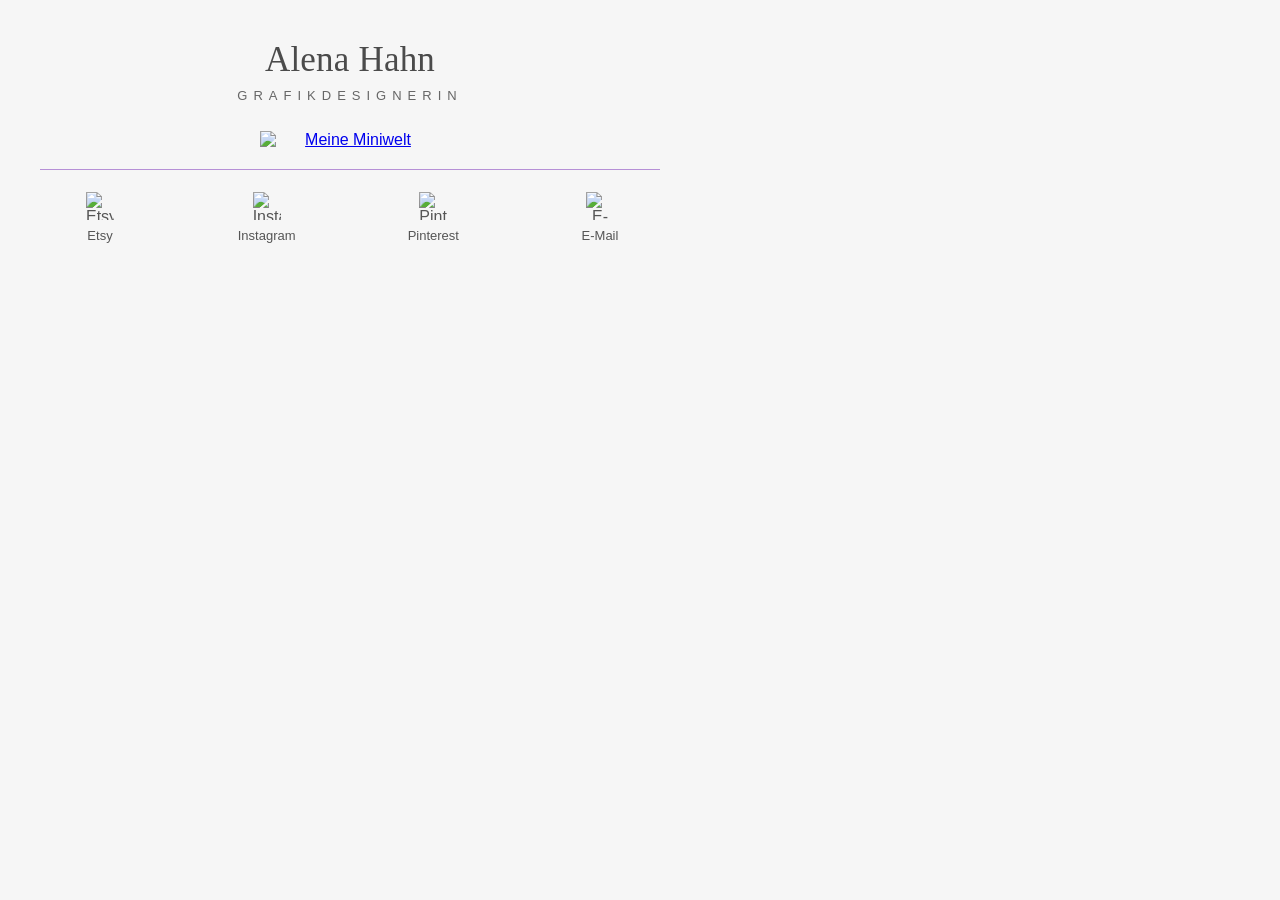
==== index.html @ 3e9e00b9 "Add files via upload" ====
<!DOCTYPE html>
<html lang="de">

<head>

    <meta charset="UTF-8">
    <meta name="viewport" content="width=device-width, initial-scale=1.0">

    <title>Meine Miniwelt Signatur</title>

    <link rel="stylesheet" href="style.css">

</head>

<body>

<div class="card">

    <div class="name">
        Alena Hahn
    </div>

    <div class="profession">
        GRAFIKDESIGNERIN
    </div>

    <a href="https://www.meineminiwelt.com" target="_blank">

        <img
            class="logo"
            src="SVG/logo.svg"
            alt="Meine Miniwelt">

    </a>

    <div class="divider"></div>

    <div class="social">

        <a href="https://www.etsy.com/shop/MeineMiniwelt" target="_blank">

            <img src="SVG/etsy.svg" alt="Etsy">

            <span>Etsy</span>

        </a>

        <a href="https://www.instagram.com/meineminiwelt/" target="_blank">

            <img src="SVG/instagram.svg" alt="Instagram">

            <span>Instagram</span>

        </a>

        <a href="https://de.pinterest.com/meineminiwelt" target="_blank">

            <img src="SVG/pinterest.svg" alt="Pinterest">

            <span>Pinterest</span>

        </a>

        <a href="mailto:meineminiwelt@gmx.de">

            <img src="SVG/post.svg" alt="E-Mail">

            <span>E-Mail</span>

        </a>

    </div>

</div>

</body>

</html>
---- style.css ----
*{
    margin:0;
    padding:0;
    box-sizing:border-box;
}

body{

    background:#f6f6f6;

    font-family:
    "Avenir Next",
    "Helvetica Neue",
    Helvetica,
    Arial,
    sans-serif;

    padding:40px;

}

.card{

    width:620px;

    margin:0;

    background:transparent;

    border-radius:0;

    box-shadow:none;

    padding:0;

    text-align:center;


}

.name{

    font-family:
    "Cormorant Garamond",
    Georgia,
    serif;

    font-size:35px;

    font-weight:400;

    color:#4b4b4b;

    letter-spacing:.2px;

}

.profession{

       margin-top:8px;

    color:#666666;

    font-size:13px;

    letter-spacing:6px;

    font-weight:500;

}

.logo{

     width:180px;

    display:block;

    margin:28px auto 20px;

}

.divider{

    width:100%;

    height:1px;

    background:#b690d6;

    margin:8px auto 22px;

}

.social{

    display:flex;

    justify-content:space-between;

    align-items:flex-start;

}

.social a{

    width:120px;

    text-decoration:none;

    color:#555;

    display:flex;

    flex-direction:column;

    align-items:center;

}

.social img{

    width:28px;

    height:28px;

    margin-bottom:8px;

}

.social span{

    font-size:13px;

}

.social a:hover{

    opacity:.7;

}
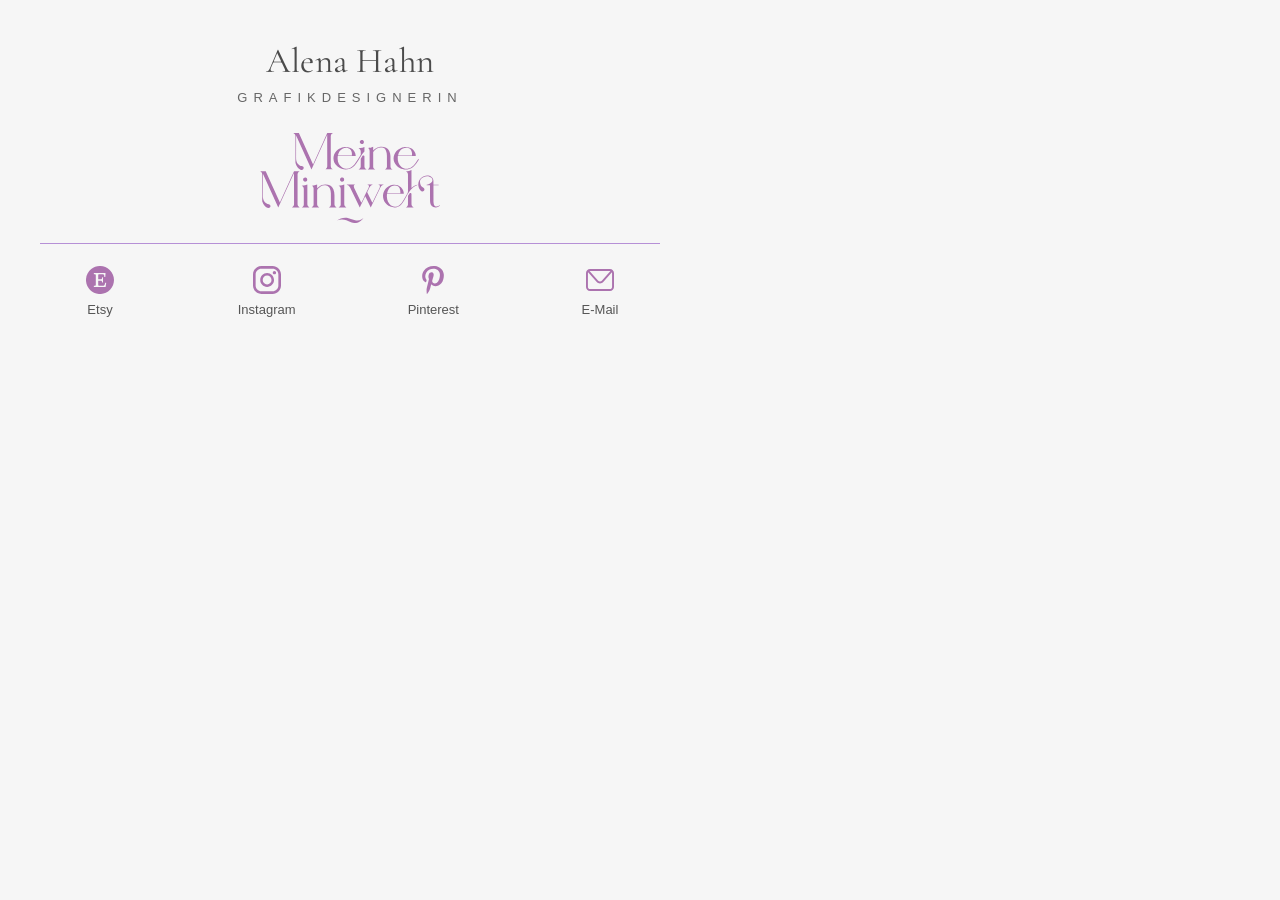
==== commit 62c0894c: "Update index.html" ====
--- a/index.html
+++ b/index.html
@@ -2,35 +2,33 @@
 <html lang="de">
 
 <head>
-
     <meta charset="UTF-8">
     <meta name="viewport" content="width=device-width, initial-scale=1.0">
-
     <title>Meine Miniwelt Signatur</title>
 
+    <link rel="preconnect" href="https://fonts.googleapis.com">
+    <link rel="preconnect" href="https://fonts.gstatic.com" crossorigin>
+
+    <link href="https://fonts.googleapis.com/css2?family=Cormorant+Garamond:wght@400&family=Montserrat:wght@300;400;500&display=swap" rel="stylesheet">
+
     <link rel="stylesheet" href="style.css">
-
 </head>
 
 <body>
 
 <div class="card">
 
-    <div class="name">
-        Alena Hahn
-    </div>
+    <div class="name">Alena Hahn</div>
 
     <div class="profession">
         GRAFIKDESIGNERIN
     </div>
 
     <a href="https://www.meineminiwelt.com" target="_blank">
-
         <img
             class="logo"
-            src="SVG/logo.svg"
+            src="logo.svg"
             alt="Meine Miniwelt">
-
     </a>
 
     <div class="divider"></div>
@@ -38,35 +36,23 @@
     <div class="social">
 
         <a href="https://www.etsy.com/shop/MeineMiniwelt" target="_blank">
-
-            <img src="SVG/etsy.svg" alt="Etsy">
-
+            <img src="etsy.svg" alt="Etsy">
             <span>Etsy</span>
-
         </a>
 
         <a href="https://www.instagram.com/meineminiwelt/" target="_blank">
-
-            <img src="SVG/instagram.svg" alt="Instagram">
-
+            <img src="instagram.svg" alt="Instagram">
             <span>Instagram</span>
-
         </a>
 
-        <a href="https://de.pinterest.com/meineminiwelt" target="_blank">
-
-            <img src="SVG/pinterest.svg" alt="Pinterest">
-
+        <a href="https://de.pinterest.com/meineminiwelt/" target="_blank">
+            <img src="pinterest.svg" alt="Pinterest">
             <span>Pinterest</span>
-
         </a>
 
         <a href="mailto:meineminiwelt@gmx.de">
-
-            <img src="SVG/post.svg" alt="E-Mail">
-
+            <img src="post.svg" alt="E-Mail">
             <span>E-Mail</span>
-
         </a>
 
     </div>
@@ -74,5 +60,4 @@
 </div>
 
 </body>
-
-</html>+</html>
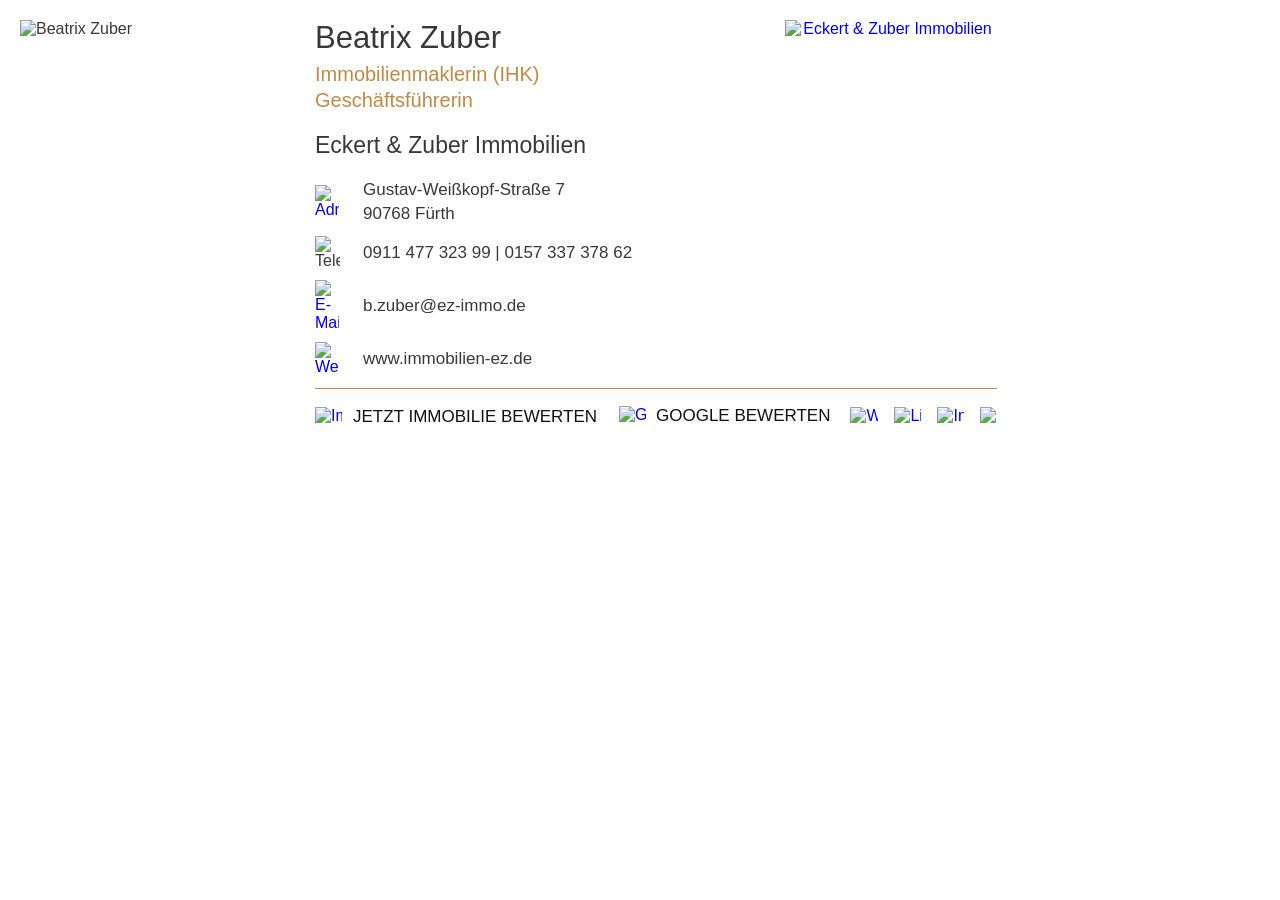
==== commit fc44f186: "Update index.html" ====
--- a/index.html
+++ b/index.html
@@ -1,63 +1,361 @@
 <!DOCTYPE html>
 <html lang="de">
-
 <head>
-    <meta charset="UTF-8">
-    <meta name="viewport" content="width=device-width, initial-scale=1.0">
-    <title>Meine Miniwelt Signatur</title>
-
-    <link rel="preconnect" href="https://fonts.googleapis.com">
-    <link rel="preconnect" href="https://fonts.gstatic.com" crossorigin>
-
-    <link href="https://fonts.googleapis.com/css2?family=Cormorant+Garamond:wght@400&family=Montserrat:wght@300;400;500&display=swap" rel="stylesheet">
-
-    <link rel="stylesheet" href="style.css">
+  <meta charset="UTF-8">
+  <meta name="viewport" content="width=900, initial-scale=1.0">
+  <title>E-Mail Signatur</title>
 </head>
 
-<body>
-
-<div class="card">
-
-    <div class="name">Alena Hahn</div>
-
-    <div class="profession">
-        GRAFIKDESIGNERIN
+<body style="margin:0;padding:20px;background:#ffffff;">
+
+<table
+  width="900"
+  cellpadding="0"
+  cellspacing="0"
+  border="0"
+  style="width:900px;border-collapse:collapse;font-family:Arial,Helvetica,sans-serif;color:#383838;"
+>
+<tr>
+
+  <!-- FOTO LINKS -->
+  <td
+    width="250"
+    rowspan="2"
+    valign="top"
+    style="width:250px;padding:0 45px 0 0;vertical-align:top;"
+  >
+    <img
+      src="https://raw.githubusercontent.com/meineminiwelt-design/signature-assets/refs/heads/main/eckert-zuber/foto.png"
+      width="250"
+      height="365"
+      alt="Beatrix Zuber"
+      style="display:block;width:250px;height:365px;object-fit:cover;object-position:center center;border:0;"
+    >
+  </td>
+
+  <!-- MITTLERER BEREICH -->
+  <td
+    width="430"
+    valign="top"
+    style="width:430px;padding:0 10px 0 0;vertical-align:top;"
+>
+  
+
+    <div style="font-size:31px;line-height:36px;font-weight:400;color:#383838;">
+      Beatrix Zuber
     </div>
 
-    <a href="https://www.meineminiwelt.com" target="_blank">
-        <img
-            class="logo"
-            src="logo.svg"
-            alt="Meine Miniwelt">
+    <div style="padding-top:5px;font-size:20px;line-height:26px;color:#bf8946;">
+      Immobilienmaklerin (IHK) <br>  Geschäftsführerin
+    </div>
+
+    <div style="padding-top:18px;font-size:23px;line-height:29px;color:#383838;">
+      Eckert &amp; Zuber Immobilien
+    </div>
+
+    <table
+      cellpadding="0"
+      cellspacing="0"
+      border="0"
+      style="margin-top:18px;border-collapse:collapse;font-family:Arial,Helvetica,sans-serif;"
+    >
+
+      <!-- ADRESSE -->
+      <tr>
+        <td width="36" valign="middle" style="width:36px;padding:0 12px 10px 0;">
+          <a
+            href="https://www.google.com/maps/search/?api=1&amp;query=Gustav-Weisskopf-Strasse+7%2C+90768+Fuerth"
+            target="_blank"
+            style="text-decoration:none;"
+          >
+            <img
+              src="https://raw.githubusercontent.com/meineminiwelt-design/signature-assets/refs/heads/main/eckert-zuber/location.svg"
+              width="24"
+              alt="Adresse"
+              style="display:block;width:24px;height:auto;border:0;"
+            >
+          </a>
+        </td>
+
+        <td valign="middle" style="padding:0 0 10px;font-size:17px;line-height:24px;color:#383838;">
+          <a
+            href="https://www.google.com/maps/search/?api=1&amp;query=Gustav-Weisskopf-Strasse+7%2C+90768+Fuerth"
+            target="_blank"
+            style="color:#383838;text-decoration:none;"
+          >
+            Gustav-Weißkopf-Straße 7<br>
+
+            90768 Fürth
+          </a>
+        </td>
+      </tr>
+
+      <!-- TELEFON -->
+      <tr>
+        <td width="36" valign="middle" style="width:36px;padding:0 12px 10px 0;">
+          <img
+            src="https://raw.githubusercontent.com/meineminiwelt-design/signature-assets/refs/heads/main/eckert-zuber/phone.svg"
+            width="25"
+            alt="Telefon"
+            style="display:block;width:25px;height:auto;border:0;"
+          >
+        </td>
+
+        <td valign="middle" style="padding:0 0 10px;font-size:17px;line-height:24px;color:#383838;">
+          <a href="tel:+4991147732399" style="color:#383838;text-decoration:none;">
+            0911 477 323 99
+          </a>
+          <span> | </span>
+          <a href="tel:+4915733737862" style="color:#383838;text-decoration:none;">
+            0157 337 378 62
+          </a>
+        </td>
+      </tr>
+
+      <!-- E-MAIL -->
+      <tr>
+        <td width="36" valign="middle" style="width:36px;padding:0 12px 10px 0;">
+          <a href="mailto:b.zuber@ez-immo.de" style="text-decoration:none;">
+            <img
+              src="https://raw.githubusercontent.com/meineminiwelt-design/signature-assets/refs/heads/main/eckert-zuber/email.svg"
+              width="24"
+              alt="E-Mail"
+              style="display:block;width:24px;height:auto;border:0;"
+            >
+          </a>
+        </td>
+
+        <td valign="middle" style="padding:0 0 10px;font-size:17px;line-height:24px;color:#383838;">
+          <a href="mailto:b.zuber@ez-immo.de" style="color:#383838;text-decoration:none;">
+            b.zuber@ez-immo.de
+          </a>
+        </td>
+      </tr>
+
+      <!-- WEBSITE -->
+      <tr>
+        <td width="36" valign="middle" style="width:36px;padding:0 12px 0 0;">
+          <a
+            href="https://immobilien-ez.de"
+            target="_blank"
+            style="text-decoration:none;"
+          >
+            <img
+              src="https://raw.githubusercontent.com/meineminiwelt-design/signature-assets/refs/heads/main/eckert-zuber/website.svg"
+              width="24"
+              alt="Website"
+              style="display:block;width:24px;height:auto;border:0;"
+            >
+          </a>
+        </td>
+
+        <td valign="middle" style="padding:0;font-size:17px;line-height:24px;color:#383838;">
+          <a
+            href="https://immobilien-ez.de"
+            target="_blank"
+            style="color:#383838;text-decoration:none;"
+          >
+            www.immobilien-ez.de
+          </a>
+        </td>
+      </tr>
+
+    </table>
+  </td>
+
+  <!-- LOGO RECHTS -->
+  <td
+    width="210"
+    valign="top"
+    align="center"
+    style="width:210px;padding:0px 0 0 15px;text-align:center;vertical-align:top;"
+>
+    <a
+      href="https://immobilien-ez.de"
+      target="_blank"
+      style="text-decoration:none;"
+    >
+      <img
+        src="https://raw.githubusercontent.com/meineminiwelt-design/signature-assets/refs/heads/main/eckert-zuber/logo.svg"
+        width="210"
+        alt="Eckert &amp; Zuber Immobilien"
+        style="display:block;width:210px;height:auto;margin:0 auto;border:0;"
+      >
     </a>
-
-    <div class="divider"></div>
-
-    <div class="social">
-
-        <a href="https://www.etsy.com/shop/MeineMiniwelt" target="_blank">
-            <img src="etsy.svg" alt="Etsy">
-            <span>Etsy</span>
-        </a>
-
-        <a href="https://www.instagram.com/meineminiwelt/" target="_blank">
-            <img src="instagram.svg" alt="Instagram">
-            <span>Instagram</span>
-        </a>
-
-        <a href="https://de.pinterest.com/meineminiwelt/" target="_blank">
-            <img src="pinterest.svg" alt="Pinterest">
-            <span>Pinterest</span>
-        </a>
-
-        <a href="mailto:meineminiwelt@gmx.de">
-            <img src="post.svg" alt="E-Mail">
-            <span>E-Mail</span>
-        </a>
-
-    </div>
-
-</div>
+  </td>
+
+</tr>
+
+<!-- UNTERE ZEILE -->
+<tr>
+  <td
+    colspan="2"
+    valign="bottom"
+    style="padding:12px 0 0;vertical-align:bottom;"
+  >
+
+    <table
+      width="100%"
+      cellpadding="0"
+      cellspacing="0"
+      border="0"
+      style="width:100%;border-collapse:collapse;border-top:1px solid #bf8946;"
+    >
+    <tr>
+
+      <!-- IMMOBILIENBEWERTUNG -->
+      <td valign="middle" style="padding:16px 22px 0 0;white-space:nowrap;">
+        <table cellpadding="0" cellspacing="0" border="0">
+        <tr>
+
+<td valign="middle" style="padding:0 11px 2px 0;">            <a
+              href="https://immobilien-ez.de/immobilienbewertung/"
+              target="_blank"
+              style="text-decoration:none;"
+            >
+              <img
+                src="https://raw.githubusercontent.com/meineminiwelt-design/signature-assets/refs/heads/main/eckert-zuber/home.svg"
+                width="27"
+                alt="Immobilie bewerten"
+                style="display:block;width:27px;height:auto;border:0;"
+              >
+            </a>
+          </td>
+
+          <td valign="middle">
+            <a
+              href="https://immobilien-ez.de/immobilienbewertung/"
+              target="_blank"
+              style="font-family:Arial,Helvetica,sans-serif;font-size:17px;line-height:24px;color:#111111;text-decoration:none;"
+            >
+              JETZT IMMOBILIE BEWERTEN
+            </a>
+          </td>
+
+        </tr>
+        </table>
+      </td>
+
+      <!-- GOOGLE BEWERTEN -->
+      <td valign="middle" style="padding:14px 20px 0 0;white-space:nowrap;">
+        <table cellpadding="0" cellspacing="0" border="0">
+        <tr>
+
+<td valign="middle" style="padding:0 10px 2px 0;">
+                <a
+              href="https://www.google.com/maps/place//@49.5027216,10.9660315,17z/data=!3m1!4b1!4m3!3m2!1s0x479f55190f4d7b41:0xcface8adfe2c447!12e1?entry=ttu&amp;g_ep=EgoyMDI2MDcyMS4wIKXMDSoASAFQAw%3D%3D"
+              target="_blank"
+              style="text-decoration:none;"
+            >
+              <img
+                src="https://raw.githubusercontent.com/meineminiwelt-design/signature-assets/refs/heads/main/eckert-zuber/google.svg"
+                width="27"
+                alt="Google Bewerten"
+                style="display:block;width:27px;height:auto;border:0;"
+              >
+            </a>
+          </td>
+
+          <td valign="middle">
+            <a
+              href="https://www.google.com/maps/place//@49.5027216,10.9660315,17z/data=!3m1!4b1!4m3!3m2!1s0x479f55190f4d7b41:0xcface8adfe2c447!12e1?entry=ttu&amp;g_ep=EgoyMDI2MDcyMS4wIKXMDSoASAFQAw%3D%3D"
+              target="_blank"
+              style="font-family:Arial,Helvetica,sans-serif;font-size:17px;line-height:24px;color:#111111;text-decoration:none;"
+            >
+              GOOGLE BEWERTEN
+            </a>
+          </td>
+
+        </tr>
+        </table>
+      </td>
+
+      <!-- SOCIAL MEDIA -->
+      <td
+        align="right"
+        valign="middle"
+        style="padding:14px 0 0;text-align:right;white-space:nowrap;"
+      >
+
+        <table cellpadding="0" cellspacing="0" border="0" align="right">
+        <tr>
+
+          <!-- WHATSAPP -->
+          <td style="padding-right:16px;">
+            <a
+              href="https://wa.me/message/TNE2DU4IRX6WE1"
+              target="_blank"
+              style="text-decoration:none;"
+            >
+              <img
+                src="https://raw.githubusercontent.com/meineminiwelt-design/signature-assets/refs/heads/main/eckert-zuber/whatsapp.svg"
+                width="28"
+                alt="WhatsApp"
+                style="display:block;width:28px;height:auto;border:0;"
+              >
+            </a>
+          </td>
+
+          <!-- LINKEDIN -->
+          <td style="padding-right:16px;">
+            <a
+              href="https://www.linkedin.com/in/eckert-zuber-immobilien"
+              target="_blank"
+              style="text-decoration:none;"
+            >
+              <img
+                src="https://raw.githubusercontent.com/meineminiwelt-design/signature-assets/refs/heads/main/eckert-zuber/linkedin.svg"
+                width="27"
+                alt="LinkedIn"
+                style="display:block;width:27px;height:auto;border:0;"
+              >
+            </a>
+          </td>
+
+          <!-- INSTAGRAM -->
+          <td style="padding-right:16px;">
+            <a
+              href="https://www.instagram.com/eckert.zuber.immobilien/"
+              target="_blank"
+              style="text-decoration:none;"
+            >
+              <img
+                src="https://raw.githubusercontent.com/meineminiwelt-design/signature-assets/refs/heads/main/eckert-zuber/instagram.svg"
+                width="27"
+                alt="Instagram"
+                style="display:block;width:27px;height:auto;border:0;"
+              >
+            </a>
+          </td>
+
+          <!-- FACEBOOK -->
+          <td>
+            <a
+              href="https://www.facebook.com/profile.php?id=61575586101411"
+              target="_blank"
+              style="text-decoration:none;"
+            >
+              <img
+                src="https://raw.githubusercontent.com/meineminiwelt-design/signature-assets/refs/heads/main/eckert-zuber/facebook.svg"
+                width="17"
+                alt="Facebook"
+                style="display:block;width:17px;height:auto;border:0;"
+              >
+            </a>
+          </td>
+
+        </tr>
+        </table>
+
+      </td>
+
+    </tr>
+    </table>
+
+  </td>
+</tr>
+
+</table>
 
 </body>
 </html>
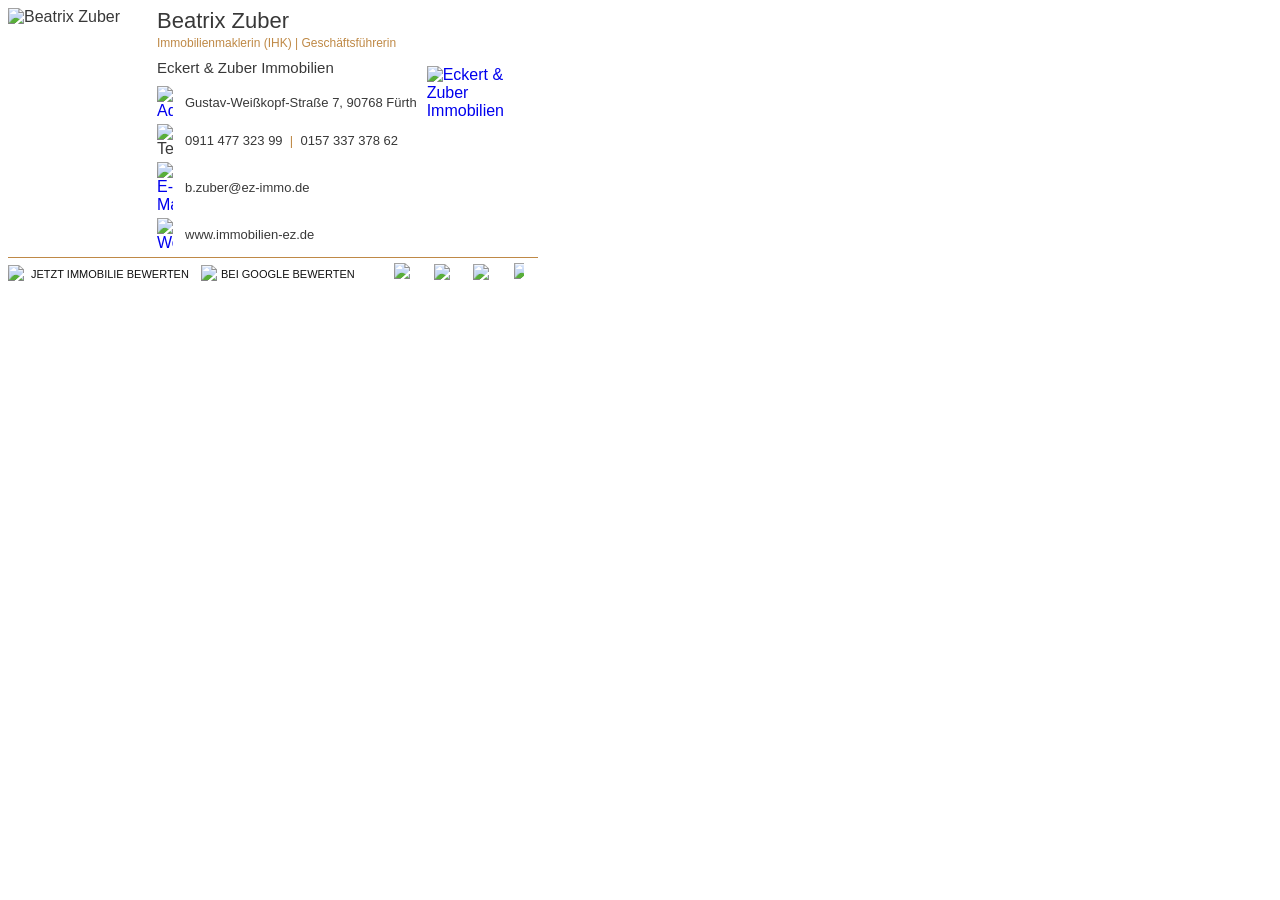
==== commit 083e55cd: "Update index.html" ====
--- a/index.html
+++ b/index.html
@@ -1,360 +1,224 @@
-<!DOCTYPE html>
+<!doctype html>
 <html lang="de">
 <head>
-  <meta charset="UTF-8">
-  <meta name="viewport" content="width=900, initial-scale=1.0">
-  <title>E-Mail Signatur</title>
+  <meta charset="utf-8">
+  <meta name="viewport" content="width=device-width, initial-scale=1.0">
+  <meta name="x-apple-disable-message-reformatting">
+  <title>E-Mail-Signatur Beatrix Zuber</title>
 </head>
 
-<body style="margin:0;padding:20px;background:#ffffff;">
+<body style="margin:0;padding:8px;background:#ffffff;-webkit-text-size-adjust:none;-ms-text-size-adjust:none;">
 
 <table
-  width="900"
+  role="presentation"
+  width="530"
   cellpadding="0"
   cellspacing="0"
   border="0"
-  style="width:900px;border-collapse:collapse;font-family:Arial,Helvetica,sans-serif;color:#383838;"
+  style="width:530px;max-width:530px;border-collapse:collapse;font-family:Arial,Helvetica,sans-serif;color:#383838;"
 >
-<tr>
-
-  <!-- FOTO LINKS -->
-  <td
-    width="250"
-    rowspan="2"
-    valign="top"
-    style="width:250px;padding:0 45px 0 0;vertical-align:top;"
-  >
-    <img
-      src="https://raw.githubusercontent.com/meineminiwelt-design/signature-assets/refs/heads/main/eckert-zuber/foto.png"
-      width="250"
-      height="365"
-      alt="Beatrix Zuber"
-      style="display:block;width:250px;height:365px;object-fit:cover;object-position:center center;border:0;"
-    >
-  </td>
-
-  <!-- MITTLERER BEREICH -->
-  <td
-    width="430"
-    valign="top"
-    style="width:430px;padding:0 10px 0 0;vertical-align:top;"
->
-  
-
-    <div style="font-size:31px;line-height:36px;font-weight:400;color:#383838;">
-      Beatrix Zuber
-    </div>
-
-    <div style="padding-top:5px;font-size:20px;line-height:26px;color:#bf8946;">
-      Immobilienmaklerin (IHK) <br>  Geschäftsführerin
-    </div>
-
-    <div style="padding-top:18px;font-size:23px;line-height:29px;color:#383838;">
-      Eckert &amp; Zuber Immobilien
-    </div>
-
-    <table
-      cellpadding="0"
-      cellspacing="0"
-      border="0"
-      style="margin-top:18px;border-collapse:collapse;font-family:Arial,Helvetica,sans-serif;"
-    >
-
-      <!-- ADRESSE -->
-      <tr>
-        <td width="36" valign="middle" style="width:36px;padding:0 12px 10px 0;">
-          <a
-            href="https://www.google.com/maps/search/?api=1&amp;query=Gustav-Weisskopf-Strasse+7%2C+90768+Fuerth"
-            target="_blank"
-            style="text-decoration:none;"
-          >
-            <img
-              src="https://raw.githubusercontent.com/meineminiwelt-design/signature-assets/refs/heads/main/eckert-zuber/location.svg"
-              width="24"
-              alt="Adresse"
-              style="display:block;width:24px;height:auto;border:0;"
-            >
-          </a>
-        </td>
-
-        <td valign="middle" style="padding:0 0 10px;font-size:17px;line-height:24px;color:#383838;">
-          <a
-            href="https://www.google.com/maps/search/?api=1&amp;query=Gustav-Weisskopf-Strasse+7%2C+90768+Fuerth"
-            target="_blank"
-            style="color:#383838;text-decoration:none;"
-          >
-            Gustav-Weißkopf-Straße 7<br>
-
-            90768 Fürth
-          </a>
-        </td>
-      </tr>
-
-      <!-- TELEFON -->
-      <tr>
-        <td width="36" valign="middle" style="width:36px;padding:0 12px 10px 0;">
-          <img
-            src="https://raw.githubusercontent.com/meineminiwelt-design/signature-assets/refs/heads/main/eckert-zuber/phone.svg"
-            width="25"
-            alt="Telefon"
-            style="display:block;width:25px;height:auto;border:0;"
-          >
-        </td>
-
-        <td valign="middle" style="padding:0 0 10px;font-size:17px;line-height:24px;color:#383838;">
-          <a href="tel:+4991147732399" style="color:#383838;text-decoration:none;">
-            0911 477 323 99
-          </a>
-          <span> | </span>
-          <a href="tel:+4915733737862" style="color:#383838;text-decoration:none;">
-            0157 337 378 62
-          </a>
-        </td>
-      </tr>
-
-      <!-- E-MAIL -->
-      <tr>
-        <td width="36" valign="middle" style="width:36px;padding:0 12px 10px 0;">
-          <a href="mailto:b.zuber@ez-immo.de" style="text-decoration:none;">
-            <img
-              src="https://raw.githubusercontent.com/meineminiwelt-design/signature-assets/refs/heads/main/eckert-zuber/email.svg"
-              width="24"
-              alt="E-Mail"
-              style="display:block;width:24px;height:auto;border:0;"
-            >
-          </a>
-        </td>
-
-        <td valign="middle" style="padding:0 0 10px;font-size:17px;line-height:24px;color:#383838;">
-          <a href="mailto:b.zuber@ez-immo.de" style="color:#383838;text-decoration:none;">
-            b.zuber@ez-immo.de
-          </a>
-        </td>
-      </tr>
-
-      <!-- WEBSITE -->
-      <tr>
-        <td width="36" valign="middle" style="width:36px;padding:0 12px 0 0;">
-          <a
-            href="https://immobilien-ez.de"
-            target="_blank"
-            style="text-decoration:none;"
-          >
-            <img
-              src="https://raw.githubusercontent.com/meineminiwelt-design/signature-assets/refs/heads/main/eckert-zuber/website.svg"
-              width="24"
-              alt="Website"
-              style="display:block;width:24px;height:auto;border:0;"
-            >
-          </a>
-        </td>
-
-        <td valign="middle" style="padding:0;font-size:17px;line-height:24px;color:#383838;">
-          <a
-            href="https://immobilien-ez.de"
-            target="_blank"
-            style="color:#383838;text-decoration:none;"
-          >
-            www.immobilien-ez.de
-          </a>
-        </td>
-      </tr>
-
-    </table>
-  </td>
-
-  <!-- LOGO RECHTS -->
-  <td
-    width="210"
-    valign="top"
-    align="center"
-    style="width:210px;padding:0px 0 0 15px;text-align:center;vertical-align:top;"
->
-    <a
-      href="https://immobilien-ez.de"
-      target="_blank"
-      style="text-decoration:none;"
-    >
+  <tr>
+
+    <!-- FOTO -->
+    <td width="136" valign="top" style="width:136px;padding:0 13px 0 0;vertical-align:top;">
       <img
-        src="https://raw.githubusercontent.com/meineminiwelt-design/signature-assets/refs/heads/main/eckert-zuber/logo.svg"
-        width="210"
-        alt="Eckert &amp; Zuber Immobilien"
-        style="display:block;width:210px;height:auto;margin:0 auto;border:0;"
+        src="https://raw.githubusercontent.com/meineminiwelt-design/signature-assets/refs/heads/main/eckert-zuber/foto.png"
+        width="136"
+        height="160"
+        alt="Beatrix Zuber"
+        style="display:block;width:136px;height:160px;object-fit:cover;object-position:center top;border:0;"
       >
-    </a>
-  </td>
-
-</tr>
-
-<!-- UNTERE ZEILE -->
-<tr>
-  <td
-    colspan="2"
-    valign="bottom"
-    style="padding:12px 0 0;vertical-align:bottom;"
-  >
-
-    <table
-      width="100%"
-      cellpadding="0"
-      cellspacing="0"
-      border="0"
-      style="width:100%;border-collapse:collapse;border-top:1px solid #bf8946;"
-    >
-    <tr>
-
-      <!-- IMMOBILIENBEWERTUNG -->
-      <td valign="middle" style="padding:16px 22px 0 0;white-space:nowrap;">
-        <table cellpadding="0" cellspacing="0" border="0">
-        <tr>
-
-<td valign="middle" style="padding:0 11px 2px 0;">            <a
-              href="https://immobilien-ez.de/immobilienbewertung/"
-              target="_blank"
-              style="text-decoration:none;"
-            >
-              <img
-                src="https://raw.githubusercontent.com/meineminiwelt-design/signature-assets/refs/heads/main/eckert-zuber/home.svg"
-                width="27"
-                alt="Immobilie bewerten"
-                style="display:block;width:27px;height:auto;border:0;"
-              >
-            </a>
-          </td>
-
-          <td valign="middle">
-            <a
-              href="https://immobilien-ez.de/immobilienbewertung/"
-              target="_blank"
-              style="font-family:Arial,Helvetica,sans-serif;font-size:17px;line-height:24px;color:#111111;text-decoration:none;"
-            >
-              JETZT IMMOBILIE BEWERTEN
-            </a>
-          </td>
-
-        </tr>
-        </table>
-      </td>
-
-      <!-- GOOGLE BEWERTEN -->
-      <td valign="middle" style="padding:14px 20px 0 0;white-space:nowrap;">
-        <table cellpadding="0" cellspacing="0" border="0">
-        <tr>
-
-<td valign="middle" style="padding:0 10px 2px 0;">
-                <a
-              href="https://www.google.com/maps/place//@49.5027216,10.9660315,17z/data=!3m1!4b1!4m3!3m2!1s0x479f55190f4d7b41:0xcface8adfe2c447!12e1?entry=ttu&amp;g_ep=EgoyMDI2MDcyMS4wIKXMDSoASAFQAw%3D%3D"
-              target="_blank"
-              style="text-decoration:none;"
-            >
-              <img
-                src="https://raw.githubusercontent.com/meineminiwelt-design/signature-assets/refs/heads/main/eckert-zuber/google.svg"
-                width="27"
-                alt="Google Bewerten"
-                style="display:block;width:27px;height:auto;border:0;"
-              >
-            </a>
-          </td>
-
-          <td valign="middle">
-            <a
-              href="https://www.google.com/maps/place//@49.5027216,10.9660315,17z/data=!3m1!4b1!4m3!3m2!1s0x479f55190f4d7b41:0xcface8adfe2c447!12e1?entry=ttu&amp;g_ep=EgoyMDI2MDcyMS4wIKXMDSoASAFQAw%3D%3D"
-              target="_blank"
-              style="font-family:Arial,Helvetica,sans-serif;font-size:17px;line-height:24px;color:#111111;text-decoration:none;"
-            >
-              GOOGLE BEWERTEN
-            </a>
-          </td>
-
-        </tr>
-        </table>
-      </td>
-
-      <!-- SOCIAL MEDIA -->
-      <td
-        align="right"
-        valign="middle"
-        style="padding:14px 0 0;text-align:right;white-space:nowrap;"
+    </td>
+
+    <!-- TEXTBEREICH -->
+    <td width="264" valign="top" style="width:264px;padding:0 5px 0 0;vertical-align:top;">
+      <div style="margin:0;font-size:22px;line-height:25px;font-weight:400;color:#383838;">
+        Beatrix Zuber
+      </div>
+
+      <div style="padding-top:3px;font-size:12px;line-height:15px;color:#bf8946;white-space:nowrap;">
+        Immobilienmaklerin (IHK) | Geschäftsführerin
+      </div>
+
+      <div style="padding-top:8px;font-size:15px;line-height:18px;font-weight:400;color:#383838;white-space:nowrap;">
+        Eckert &amp; Zuber Immobilien
+      </div>
+
+      <table
+        role="presentation"
+        cellpadding="0"
+        cellspacing="0"
+        border="0"
+        style="margin-top:9px;border-collapse:collapse;font-family:Arial,Helvetica,sans-serif;"
       >
-
-        <table cellpadding="0" cellspacing="0" border="0" align="right">
-        <tr>
-
-          <!-- WHATSAPP -->
-          <td style="padding-right:16px;">
-            <a
-              href="https://wa.me/message/TNE2DU4IRX6WE1"
-              target="_blank"
-              style="text-decoration:none;"
-            >
-              <img
-                src="https://raw.githubusercontent.com/meineminiwelt-design/signature-assets/refs/heads/main/eckert-zuber/whatsapp.svg"
-                width="28"
-                alt="WhatsApp"
-                style="display:block;width:28px;height:auto;border:0;"
-              >
-            </a>
-          </td>
-
-          <!-- LINKEDIN -->
-          <td style="padding-right:16px;">
-            <a
-              href="https://www.linkedin.com/in/eckert-zuber-immobilien"
-              target="_blank"
-              style="text-decoration:none;"
-            >
-              <img
-                src="https://raw.githubusercontent.com/meineminiwelt-design/signature-assets/refs/heads/main/eckert-zuber/linkedin.svg"
-                width="27"
-                alt="LinkedIn"
-                style="display:block;width:27px;height:auto;border:0;"
-              >
-            </a>
-          </td>
-
-          <!-- INSTAGRAM -->
-          <td style="padding-right:16px;">
-            <a
-              href="https://www.instagram.com/eckert.zuber.immobilien/"
-              target="_blank"
-              style="text-decoration:none;"
-            >
-              <img
-                src="https://raw.githubusercontent.com/meineminiwelt-design/signature-assets/refs/heads/main/eckert-zuber/instagram.svg"
-                width="27"
-                alt="Instagram"
-                style="display:block;width:27px;height:auto;border:0;"
-              >
-            </a>
-          </td>
-
-          <!-- FACEBOOK -->
-          <td>
-            <a
-              href="https://www.facebook.com/profile.php?id=61575586101411"
-              target="_blank"
-              style="text-decoration:none;"
-            >
-              <img
-                src="https://raw.githubusercontent.com/meineminiwelt-design/signature-assets/refs/heads/main/eckert-zuber/facebook.svg"
-                width="17"
-                alt="Facebook"
-                style="display:block;width:17px;height:auto;border:0;"
-              >
-            </a>
-          </td>
-
-        </tr>
-        </table>
-
-      </td>
-
-    </tr>
-    </table>
-
-  </td>
-</tr>
-
+        <tr>
+          <td width="22" valign="middle" style="width:22px;padding:0 6px 4px 0;">
+            <a href="https://www.google.com/maps/search/?api=1&amp;query=Gustav-Weisskopf-Strasse+7%2C+90768+Fuerth" target="_blank" style="text-decoration:none;">
+              <img src="https://raw.githubusercontent.com/meineminiwelt-design/signature-assets/refs/heads/main/eckert-zuber/location.svg"
+                width="16" alt="Adresse" style="display:block;width:16px;height:auto;border:0;">
+            </a>
+          </td>
+          <td valign="middle" style="padding:0 0 4px;font-size:13px;line-height:16px;color:#383838;white-space:nowrap;">
+            <a href="https://www.google.com/maps/search/?api=1&amp;query=Gustav-Weisskopf-Strasse+7%2C+90768+Fuerth"
+              target="_blank" style="color:#383838;text-decoration:none;">
+              Gustav-Weißkopf-Straße 7, 90768 Fürth
+            </a>
+          </td>
+        </tr>
+
+        <tr>
+          <td width="22" valign="middle" style="width:20px;padding:0 2px 4px 0;">
+            <img src="https://raw.githubusercontent.com/meineminiwelt-design/signature-assets/refs/heads/main/eckert-zuber/phone.svg"
+              width="16" alt="Telefon" style="display:block;width:16px;height:auto;border:0;">
+          </td>
+          <td valign="middle" style="padding:0 0 4px;font-size:13px;line-height:16px;color:#383838;white-space:nowrap;">
+            <a href="tel:+4991147732399" style="color:#383838;text-decoration:none;">0911 477 323 99</a>
+            <span style="color:#bf8946;">&nbsp;|&nbsp;</span>
+            <a href="tel:+4915733737862" style="color:#383838;text-decoration:none;">0157 337 378 62</a>
+          </td>
+        </tr>
+
+        <tr>
+          <td width="22" valign="middle" style="width:22px;padding:0 6px 4px 0;">
+            <a href="mailto:b.zuber@ez-immo.de" style="text-decoration:none;">
+              <img src="https://raw.githubusercontent.com/meineminiwelt-design/signature-assets/refs/heads/main/eckert-zuber/email.svg"
+                width="16" alt="E-Mail" style="display:block;width:16px;height:auto;border:0;">
+            </a>
+          </td>
+          <td valign="middle" style="padding:0 0 4px;font-size:13px;line-height:16px;color:#383838;white-space:nowrap;">
+            <a href="mailto:b.zuber@ez-immo.de" style="color:#383838;text-decoration:none;">b.zuber@ez-immo.de</a>
+          </td>
+        </tr>
+
+        <tr>
+          <td width="22" valign="middle" style="width:22px;padding:0 6px 0 0;">
+            <a href="https://immobilien-ez.de" target="_blank" style="text-decoration:none;">
+              <img src="https://raw.githubusercontent.com/meineminiwelt-design/signature-assets/refs/heads/main/eckert-zuber/website.svg"
+                width="16" alt="Website" style="display:block;width:16px;height:auto;border:0;">
+            </a>
+          </td>
+          <td valign="middle" style="padding:0;font-size:13px;line-height:16px;color:#383838;white-space:nowrap;">
+            <a href="https://immobilien-ez.de" target="_blank" style="color:#383838;text-decoration:none;">www.immobilien-ez.de</a>
+          </td>
+        </tr>
+      </table>
+    </td>
+
+    <!-- LOGO -->
+    <td width="112" valign="top" align="left" style="width:112px;padding:58px 0 0 4px;text-align:left;vertical-align:top;">
+      <a href="https://immobilien-ez.de" target="_blank" style="text-decoration:none;">
+        <img
+          src="https://raw.githubusercontent.com/meineminiwelt-design/signature-assets/refs/heads/main/eckert-zuber/logo.svg"
+          width="110"
+          alt="Eckert &amp; Zuber Immobilien"
+          style="display:block;width:110px;height:auto;margin:0;border:0;"
+        >
+      </a>
+    </td>
+
+  </tr>
+
+  <!-- UNTERE ZEILE -->
+  <tr>
+    <td colspan="3" style="padding:5px 0 0 0;">
+      <table
+        role="presentation"
+        width="530"
+        cellpadding="0"
+        cellspacing="0"
+        border="0"
+        style="width:530px;border-collapse:collapse;border-top:1px solid #bf8946;table-layout:fixed;"
+      >
+        <tr>
+
+          <!-- JETZT IMMOBILIE BEWERTEN -->
+          <td width="193" valign="middle" style="width:193px;padding:6px 0 0 0;">
+            <table role="presentation" cellpadding="0" cellspacing="0" border="0" style="border-collapse:collapse;">
+              <tr>
+                <td valign="middle" style="padding:0 7px 0 0;">
+                  <a href="https://immobilien-ez.de/immobilienbewertung/" target="_blank" style="text-decoration:none;">
+                    <img src="https://raw.githubusercontent.com/meineminiwelt-design/signature-assets/refs/heads/main/eckert-zuber/home.svg"
+                      width="16" height="16" alt="Immobilie bewerten"
+                      style="display:block;width:16px;height:16px;border:0;">
+                  </a>
+                </td>
+                <td valign="middle">
+                  <a href="https://immobilien-ez.de/immobilienbewertung/" target="_blank"
+                    style="font-family:Arial,Helvetica,sans-serif;font-size:11px;line-height:15px;color:#111111;text-decoration:none;white-space:nowrap;">
+                    JETZT IMMOBILIE BEWERTEN
+                  </a>
+                </td>
+              </tr>
+            </table>
+          </td>
+
+          <!-- GOOGLE BEWERTEN -->
+          <td width="182" valign="middle" style="width:182px;padding:6px 0 0 0;">
+            <table role="presentation" cellpadding="0" cellspacing="0" border="0" style="border-collapse:collapse;">
+              <tr>
+                <td valign="middle" style="padding:0 4px 0 0;">
+                  <a href="https://www.google.com/maps/place//@49.5027216,10.9660315,17z/data=!3m1!4b1!4m3!3m2!1s0x479f55190f4d7b41:0xcface8adfe2c447!12e1?entry=ttu&amp;g_ep=EgoyMDI2MDcyMS4wIKXMDSoASAFQAw%3D%3D"
+                    target="_blank" style="text-decoration:none;">
+                    <img src="https://raw.githubusercontent.com/meineminiwelt-design/signature-assets/refs/heads/main/eckert-zuber/google.svg"
+                      width="16" height="16" alt="Google bewerten"
+                      style="display:block;width:16px;height:16px;border:0;">
+                  </a>
+                </td>
+                <td valign="middle">
+                  <a href="https://www.google.com/maps/place//@49.5027216,10.9660315,17z/data=!3m1!4b1!4m3!3m2!1s0x479f55190f4d7b41:0xcface8adfe2c447!12e1?entry=ttu&amp;g_ep=EgoyMDI2MDcyMS4wIKXMDSoASAFQAw%3D%3D"
+                    target="_blank"
+                    style="font-family:Arial,Helvetica,sans-serif;font-size:11px;line-height:15px;color:#111111;text-decoration:none;white-space:nowrap;">
+                    BEI GOOGLE BEWERTEN
+                  </a>
+                </td>
+              </tr>
+            </table>
+          </td>
+
+          <!-- SOCIAL MEDIA -->
+          <td width="155" valign="middle" style="width:155px;padding:4px 0 0 0;">
+            <table role="presentation" width="155" cellpadding="0" cellspacing="0" border="0"
+              style="width:155px;border-collapse:collapse;table-layout:fixed;">
+              <tr>
+                <td width="39" align="center" valign="middle" style="width:39px;text-align:center;">
+                  <a href="https://wa.me/message/TNE2DU4IRX6WE1" target="_blank" style="text-decoration:none;">
+                    <img src="https://raw.githubusercontent.com/meineminiwelt-design/signature-assets/refs/heads/main/eckert-zuber/whatsapp.svg"
+                      width="18" height="18" alt="WhatsApp"
+                      style="display:block;width:18px;height:18px;margin:0 auto;border:0;">
+                  </a>
+                </td>
+
+                <td width="39" align="center" valign="middle" style="width:39px;text-align:center;">
+                  <a href="https://www.linkedin.com/in/eckert-zuber-immobilien" target="_blank" style="text-decoration:none;">
+                    <img src="https://raw.githubusercontent.com/meineminiwelt-design/signature-assets/refs/heads/main/eckert-zuber/linkedin.svg"
+                      width="16" height="16" alt="LinkedIn"
+                      style="display:block;width:16px;height:16px;margin:0 auto;border:0;">
+                  </a>
+                </td>
+
+                <td width="39" align="center" valign="middle" style="width:39px;text-align:center;">
+                  <a href="https://www.instagram.com/eckert.zuber.immobilien/" target="_blank" style="text-decoration:none;">
+                    <img src="https://raw.githubusercontent.com/meineminiwelt-design/signature-assets/refs/heads/main/eckert-zuber/instagram.svg"
+                      width="16" height="16" alt="Instagram"
+                      style="display:block;width:16px;height:16px;margin:0 auto;border:0;">
+                  </a>
+                </td>
+
+                <td width="38" align="center" valign="middle" style="width:38px;text-align:center;">
+                  <a href="https://www.facebook.com/profile.php?id=61575586101411" target="_blank" style="text-decoration:none;">
+                    <img src="https://raw.githubusercontent.com/meineminiwelt-design/signature-assets/refs/heads/main/eckert-zuber/facebook.svg"
+                      width="10" height="18" alt="Facebook"
+                      style="display:block;width:10px;height:18px;margin:0 auto;border:0;">
+                  </a>
+                </td>
+              </tr>
+            </table>
+          </td>
+
+        </tr>
+      </table>
+    </td>
+  </tr>
 </table>
 
 </body>
